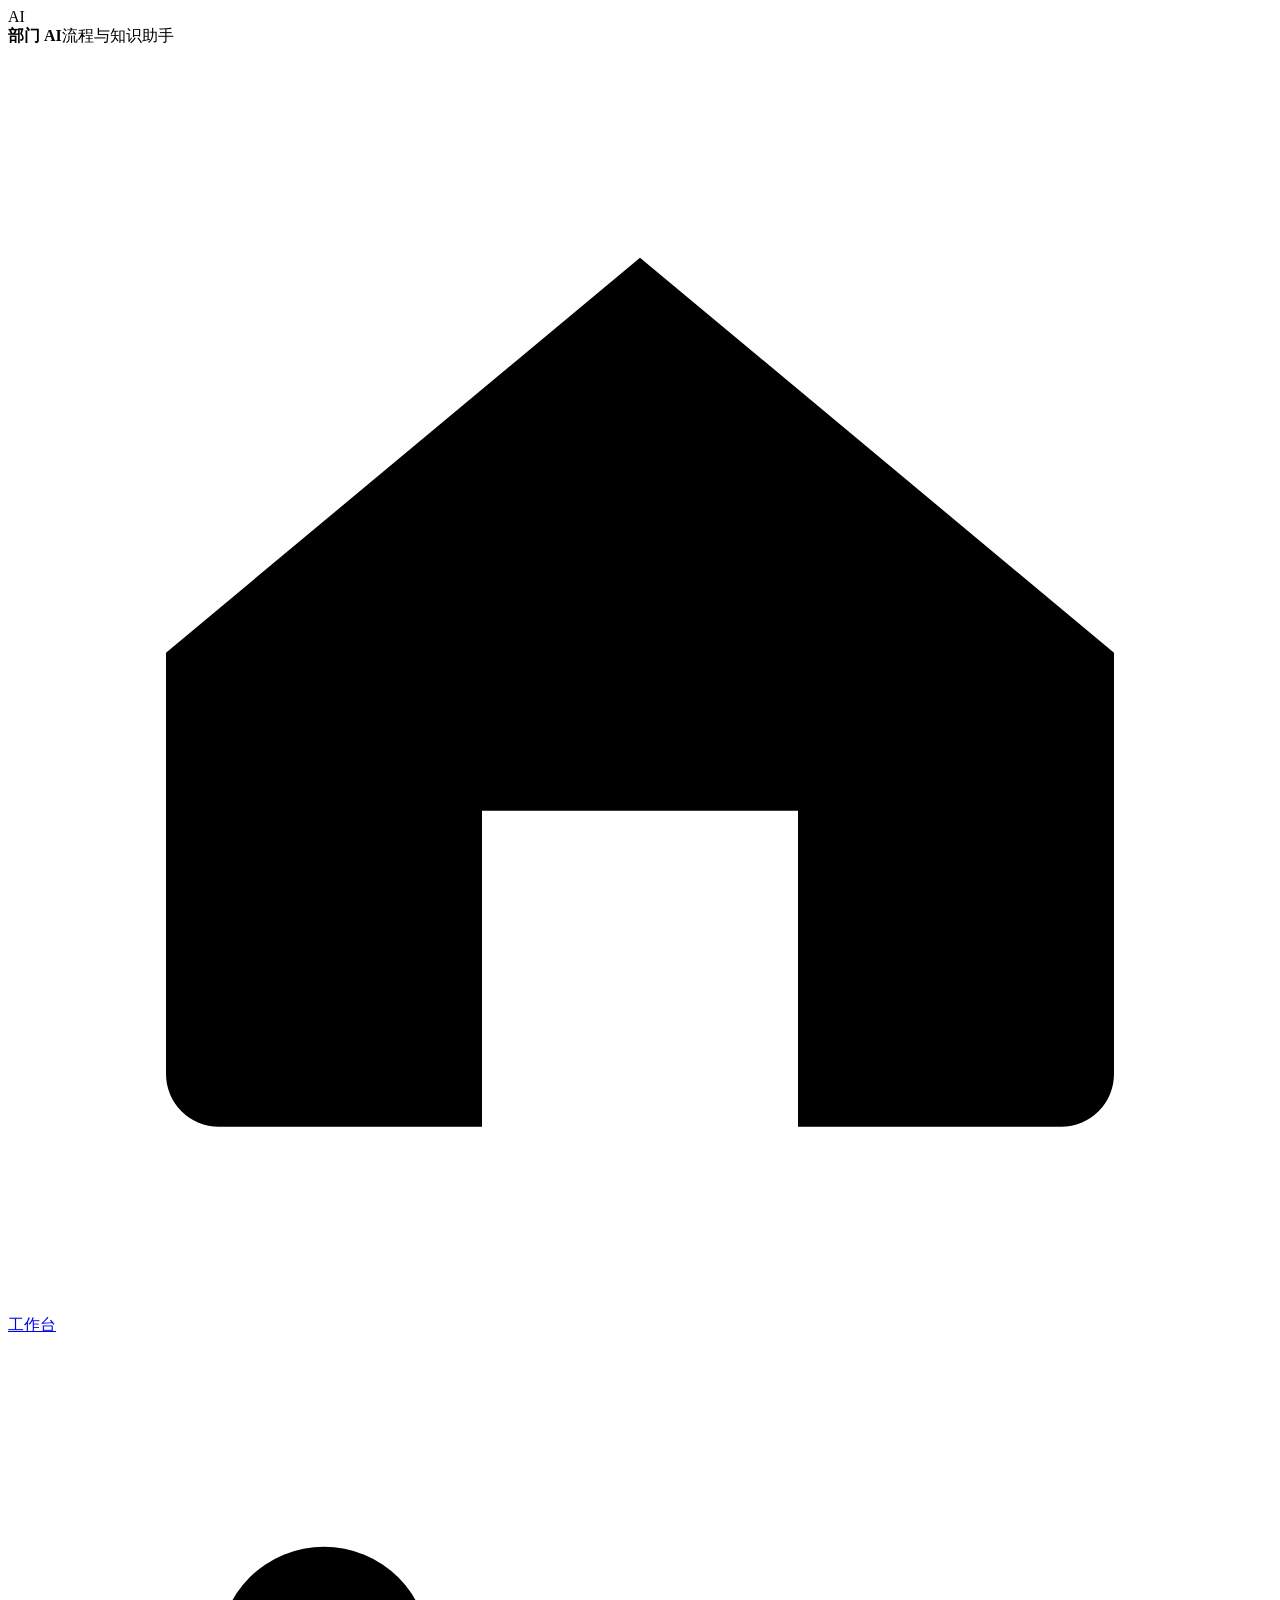
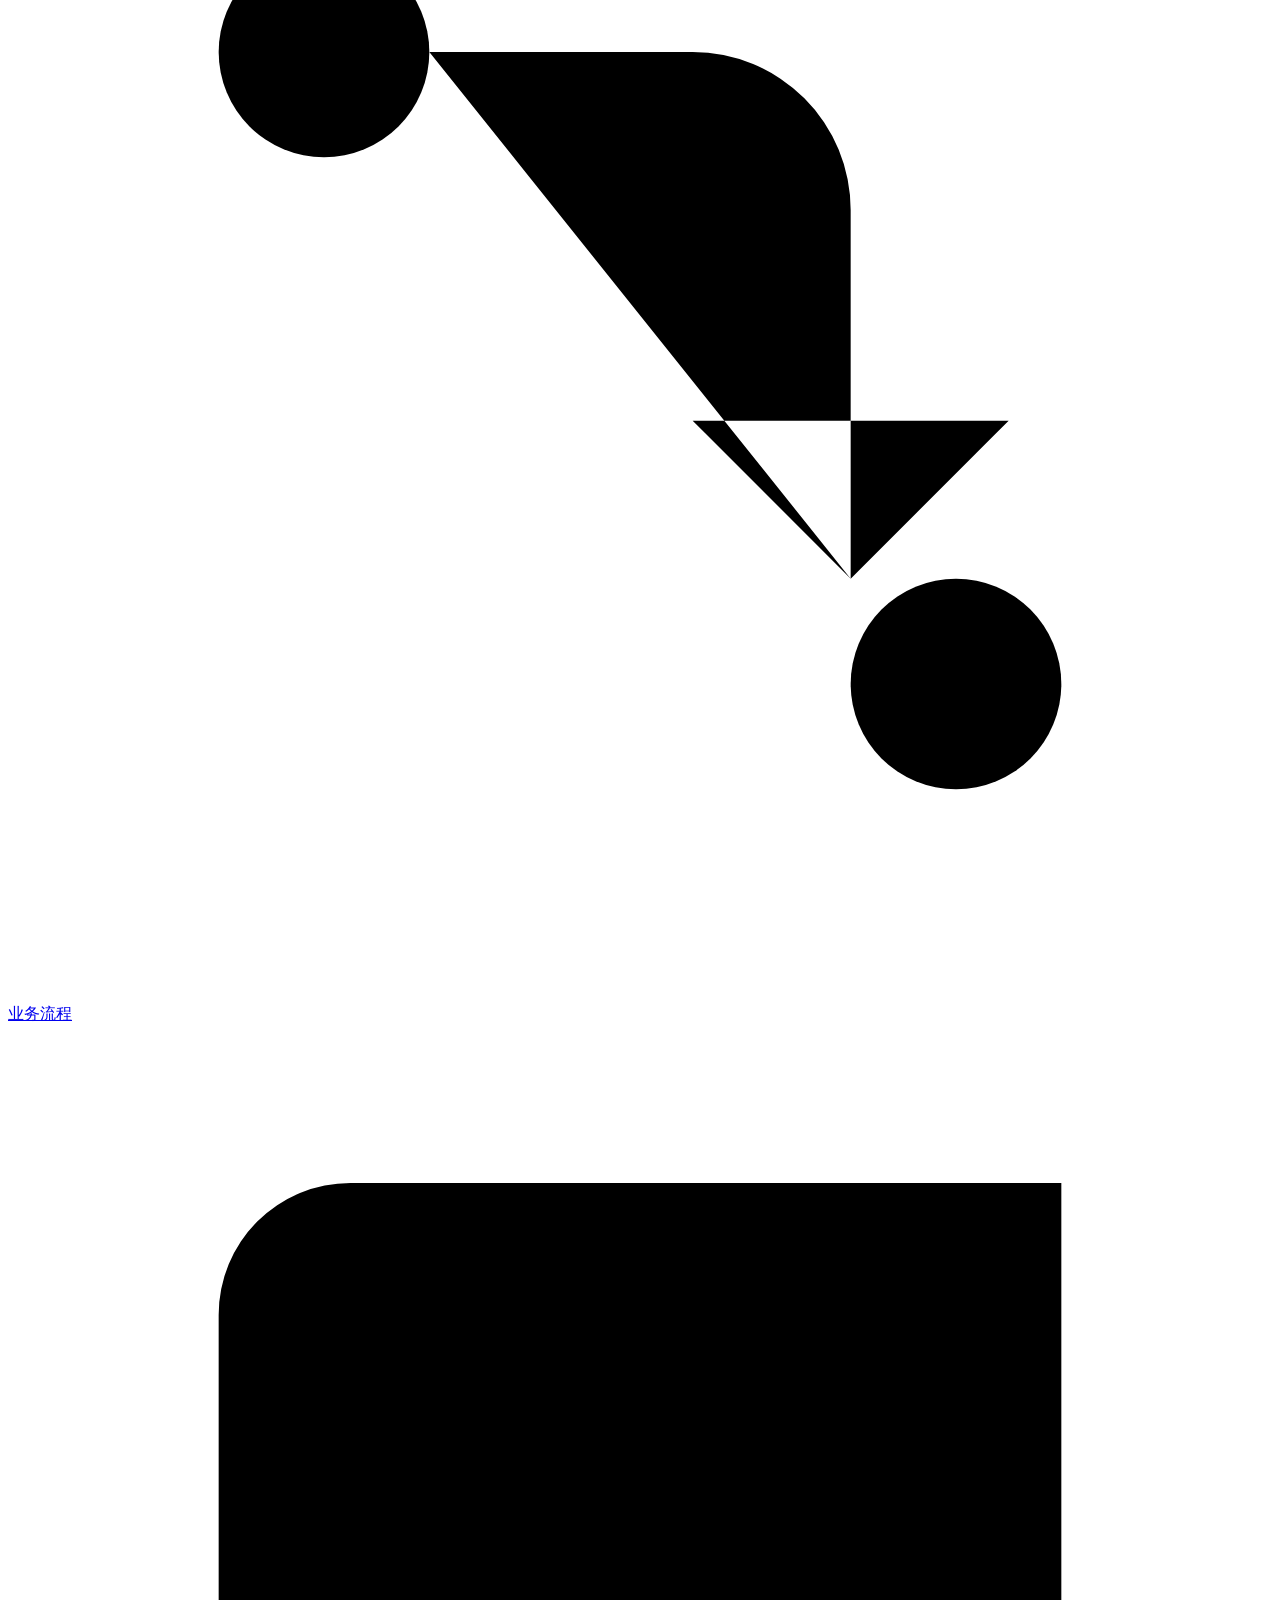
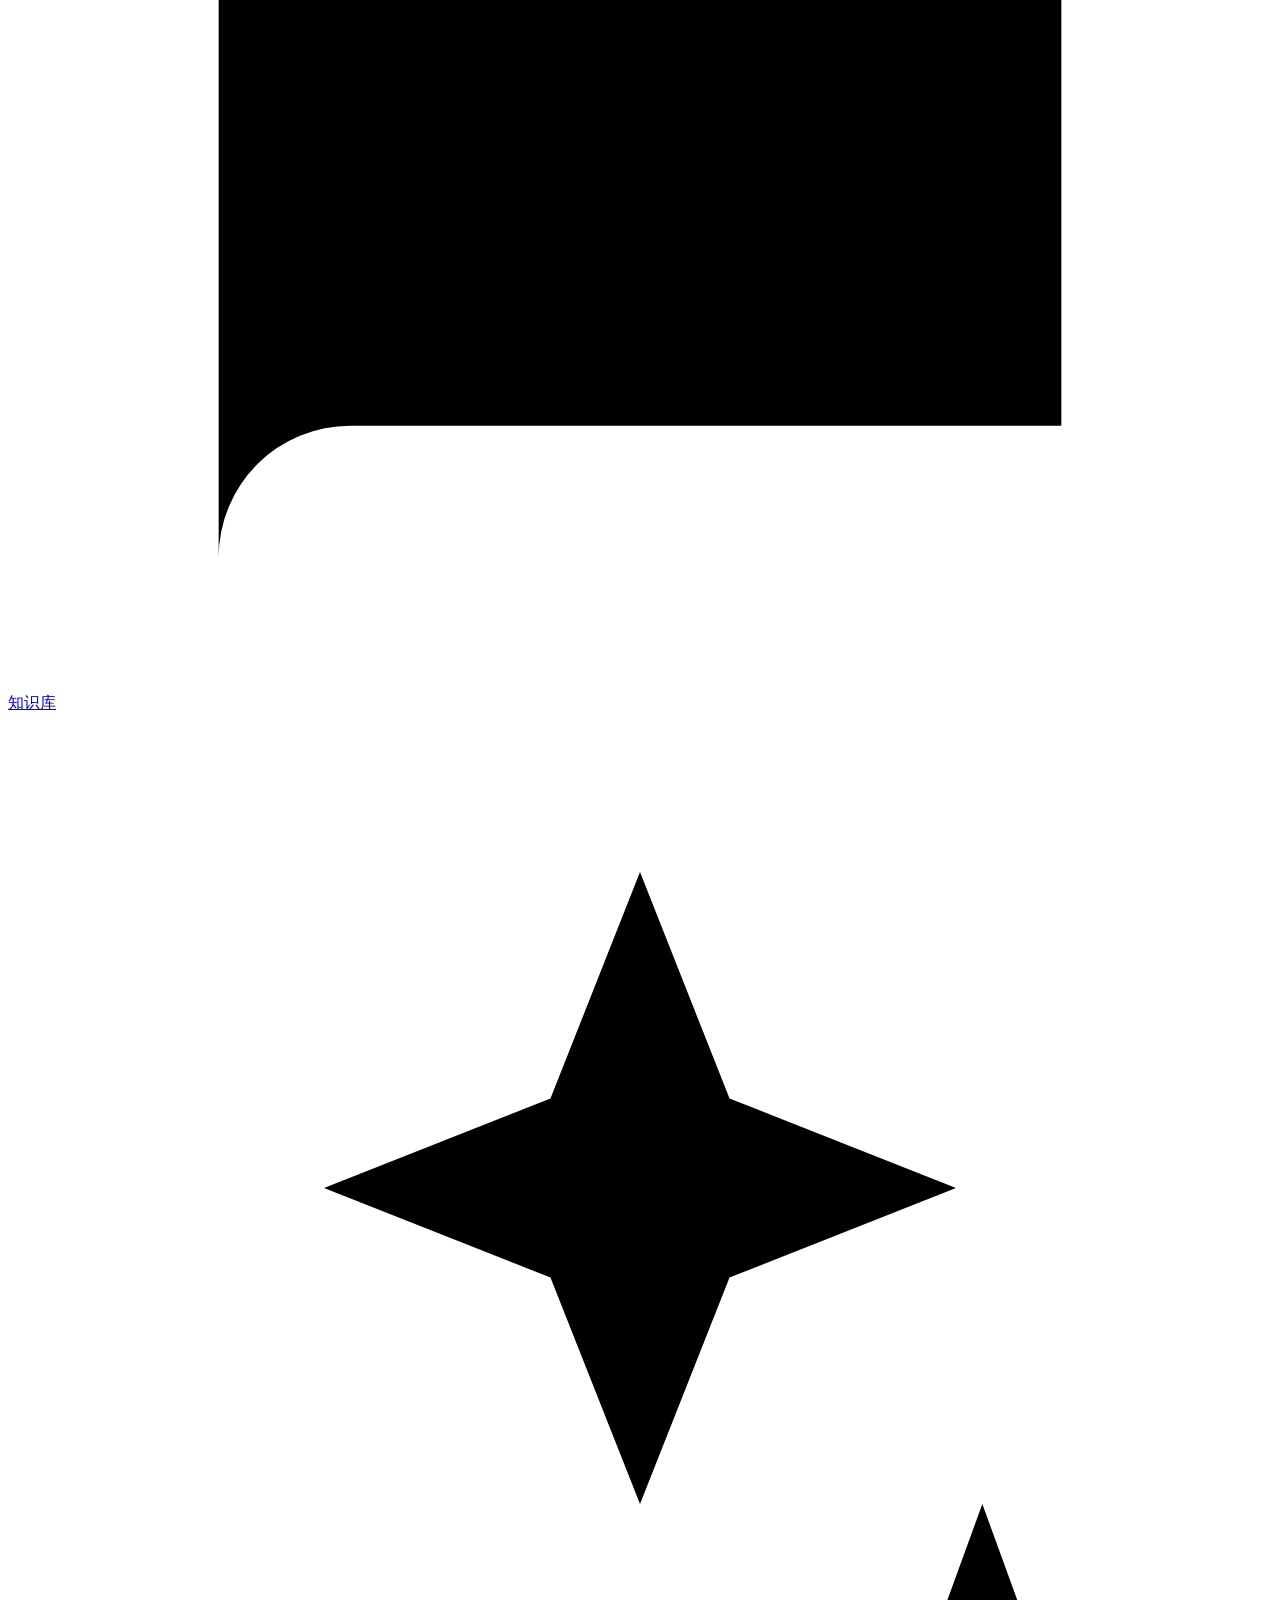
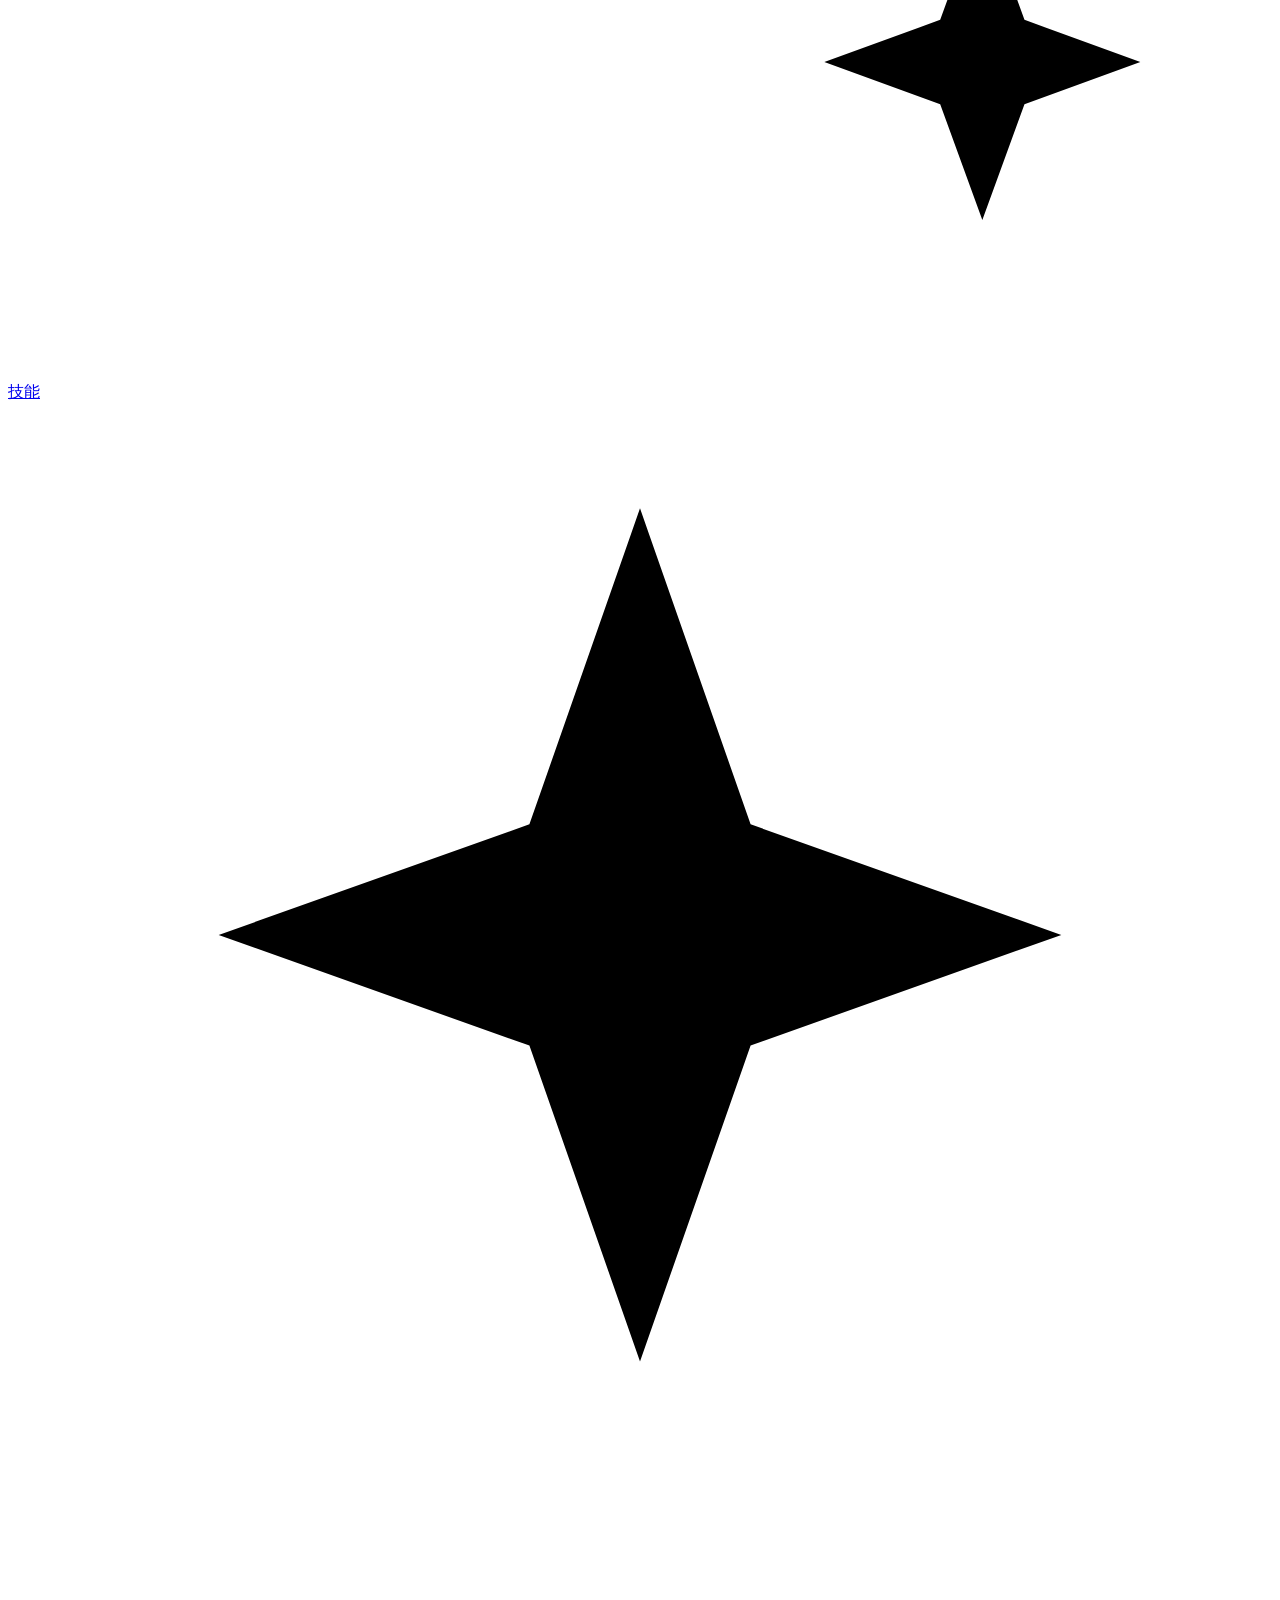
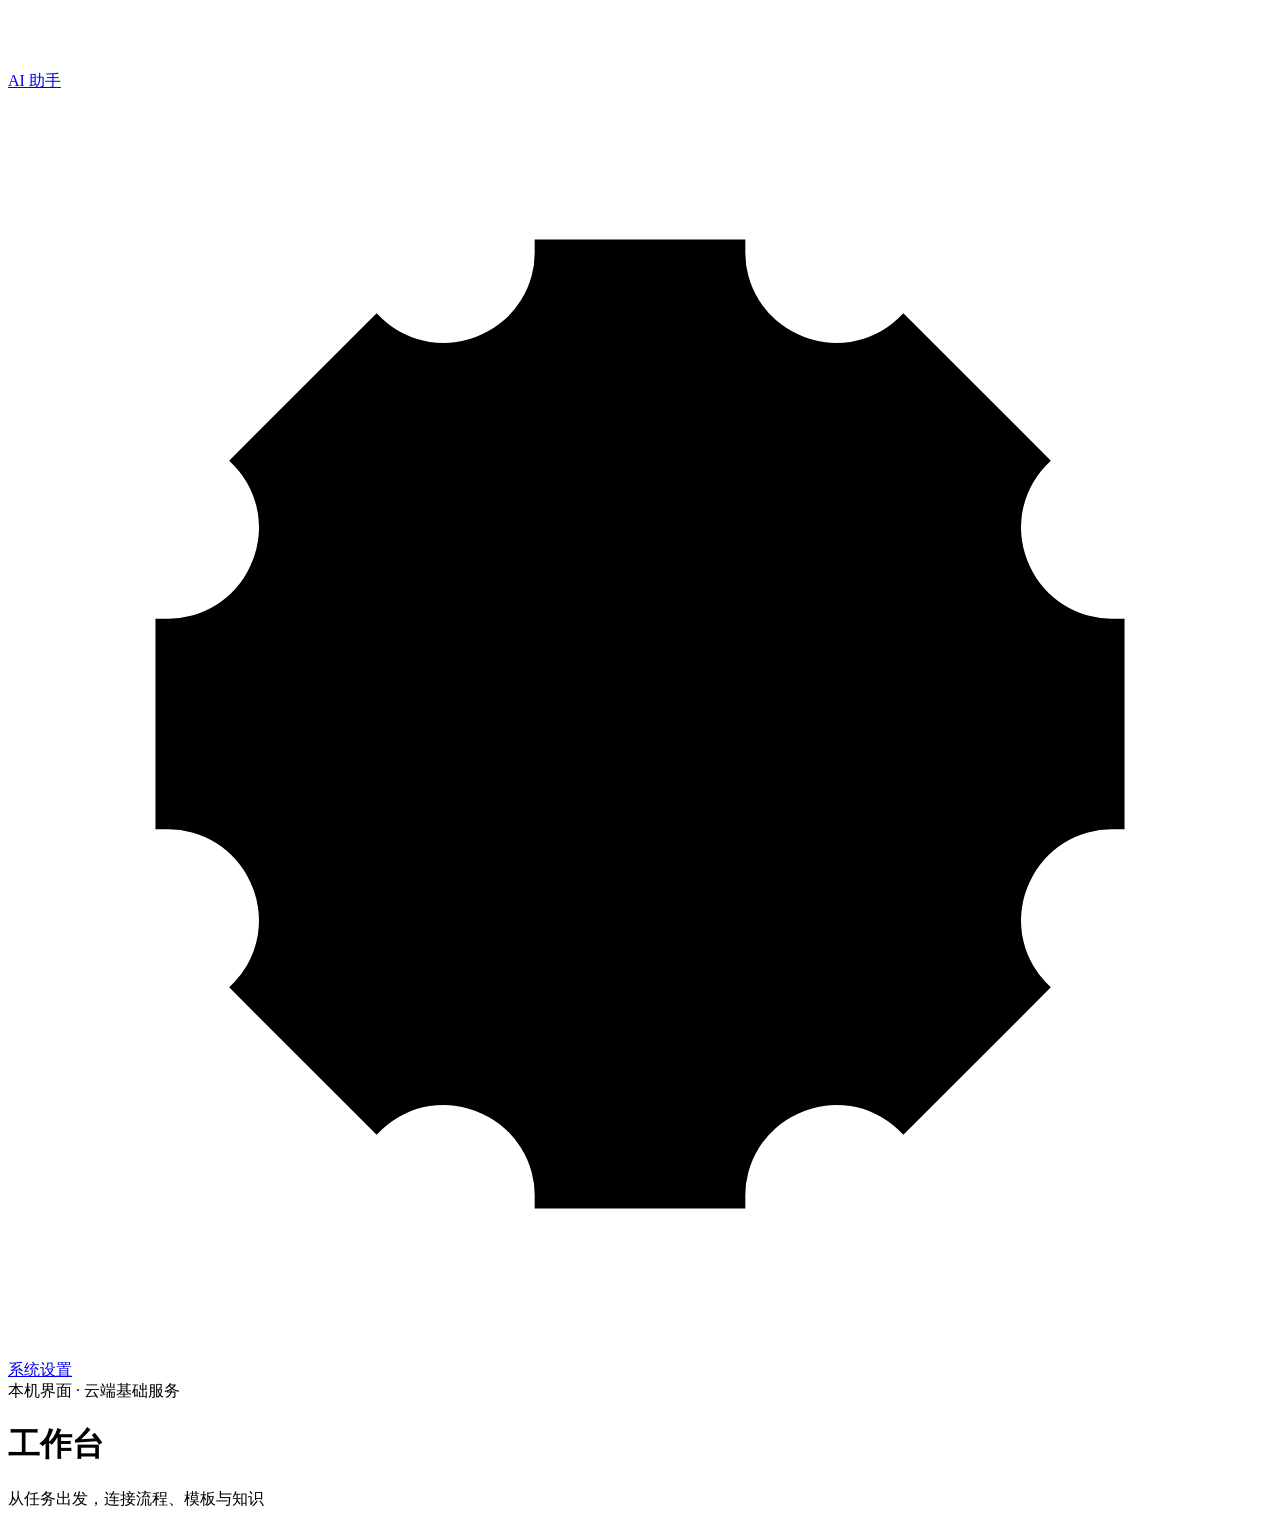
==== frontend/index.html @ f5974a2e "Initial department AI system" ====
<!doctype html>
<html lang="zh-CN">
<head>
  <meta charset="UTF-8">
  <meta name="viewport" content="width=device-width, initial-scale=1.0">
  <title>部门 AI</title>
  <link rel="stylesheet" href="/department/styles.css?v=20260825-3">
  <link rel="stylesheet" href="/department/premium.css?v=20260825-3">
</head>
<body>
  <div class="app-shell">
    <aside class="sidebar">
      <div class="brand">
        <div class="brand-mark">AI</div>
        <div><strong>部门 AI</strong><span>流程与知识助手</span></div>
      </div>
      <nav id="navigation">
        <a href="#dashboard" data-page="dashboard" title="工作台"><i><svg viewBox="0 0 24 24"><path d="M3 11.5 12 4l9 7.5v8a1 1 0 0 1-1 1h-5v-6H9v6H4a1 1 0 0 1-1-1z"/></svg></i><span>工作台</span></a>
        <a href="#processes" data-page="processes" title="业务流程"><i><svg viewBox="0 0 24 24"><circle cx="6" cy="6" r="2"/><circle cx="18" cy="18" r="2"/><path d="M8 6h5a3 3 0 0 1 3 3v7M13 13l3 3 3-3"/></svg></i><span>业务流程</span></a>
        <a href="#knowledge" data-page="knowledge" title="知识库"><i><svg viewBox="0 0 24 24"><path d="M4 5.5A2.5 2.5 0 0 1 6.5 3H20v16H6.5A2.5 2.5 0 0 0 4 21.5z"/><path d="M4 5.5v16M8 7h8M8 11h7"/></svg></i><span>知识库</span></a>
        <a href="#skills" data-page="skills" title="技能"><i><svg viewBox="0 0 24 24"><path d="m12 3 1.7 4.3L18 9l-4.3 1.7L12 15l-1.7-4.3L6 9l4.3-1.7zM18.5 15l.8 2.2 2.2.8-2.2.8-.8 2.2-.8-2.2-2.2-.8 2.2-.8z"/></svg></i><span>技能</span></a>
        <a href="#assistant" data-page="assistant" class="assistant-link" title="AI 助手"><i><svg viewBox="0 0 24 24"><path d="m12 2 2.1 6 5.9 2.1-5.9 2.1-2.1 6-2.1-6L4 10.1 9.9 8z"/></svg></i><span>AI 助手</span></a>
        <a href="#settings" data-page="settings" title="系统设置"><i><svg viewBox="0 0 24 24"><circle cx="12" cy="12" r="3"/><path d="M19.4 15a1.7 1.7 0 0 0 .3 1.9l.1.1-2.8 2.8-.1-.1a1.7 1.7 0 0 0-1.9-.3 1.7 1.7 0 0 0-1 1.6v.2h-4V21a1.7 1.7 0 0 0-1-1.6 1.7 1.7 0 0 0-1.9.3l-.1.1L4.2 17l.1-.1a1.7 1.7 0 0 0 .3-1.9A1.7 1.7 0 0 0 3 14H2.8v-4H3a1.7 1.7 0 0 0 1.6-1 1.7 1.7 0 0 0-.3-1.9L4.2 7 7 4.2l.1.1A1.7 1.7 0 0 0 9 4.6a1.7 1.7 0 0 0 1-1.6v-.2h4V3a1.7 1.7 0 0 0 1 1.6 1.7 1.7 0 0 0 1.9-.3l.1-.1L19.8 7l-.1.1a1.7 1.7 0 0 0-.3 1.9 1.7 1.7 0 0 0 1.6 1h.2v4H21a1.7 1.7 0 0 0-1.6 1z"/></svg></i><span>系统设置</span></a>
      </nav>
      <div class="sidebar-note"><span class="status-dot"></span>本机界面 · 云端基础服务</div>
    </aside>
    <main>
      <header class="topbar">
        <div><h1 id="page-title">工作台</h1><p id="page-subtitle">从任务出发，连接流程、模板与知识</p></div>
        <div class="page-actions"><button class="button" id="page-secondary-action" hidden></button><button class="button primary" id="page-action" hidden></button></div>
      </header>
      <section id="content" class="content"></section>
      <section id="assistant-host" class="content" hidden></section>
    </main>
  </div>
  <dialog id="editor-dialog">
    <form method="dialog" class="dialog-shell" novalidate>
      <header><div><h2 id="dialog-title"></h2><p id="dialog-subtitle"></p></div><button type="button" class="icon-button dialog-close" aria-label="关闭">×</button></header>
      <div id="dialog-content" class="dialog-content"></div>
      <footer><button type="button" class="button dialog-close">取消</button><button class="button primary" value="default" id="dialog-save">保存</button></footer>
    </form>
  </dialog>
  <dialog id="confirm-dialog" class="confirm-dialog" aria-labelledby="confirm-title" aria-describedby="confirm-message">
    <form method="dialog" class="confirm-shell">
      <div class="confirm-mark" aria-hidden="true">!</div>
      <div class="confirm-copy"><h2 id="confirm-title">确认操作</h2><p id="confirm-message"></p><small id="confirm-detail" hidden></small></div>
      <footer><button class="button" value="cancel">取消</button><button class="button danger solid" value="confirm">确认删除</button></footer>
    </form>
  </dialog>
  <div id="toast" class="toast" popover="manual" role="status" aria-live="polite"></div>
  <script src="/department/app.js?v=20260825-3"></script>
</body>
</html>
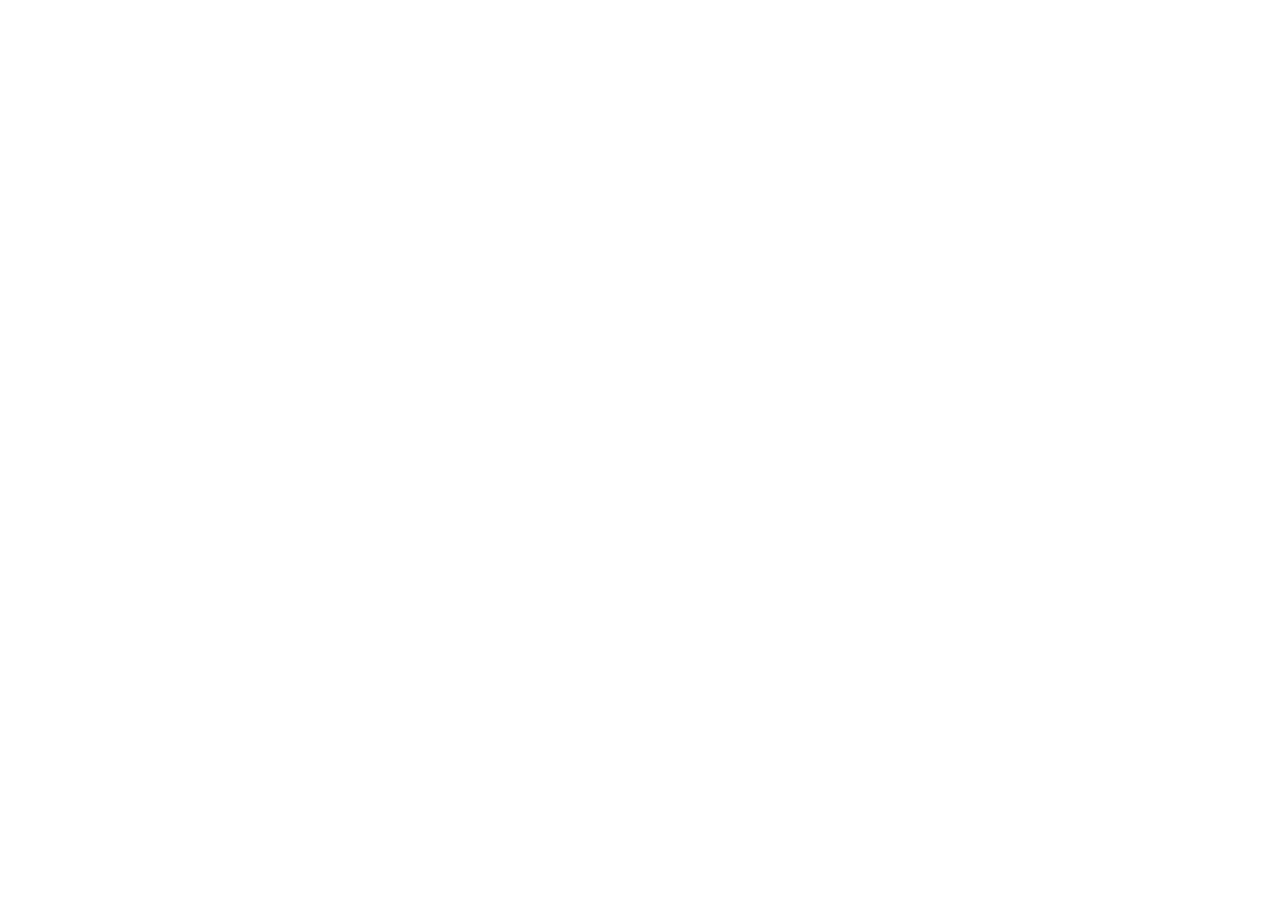
==== commit eaee88fa: "feat: add scoped identity, reviewed publishing and personal Harness" ====
--- a/frontend/index.html
+++ b/frontend/index.html
@@ -5,10 +5,10 @@
   <meta name="viewport" content="width=device-width, initial-scale=1.0">
   <title>部门 AI</title>
   <link rel="stylesheet" href="/department/styles.css?v=20260825-3">
-  <link rel="stylesheet" href="/department/premium.css?v=20260825-3">
 </head>
 <body>
-  <div class="app-shell">
+  <section id="auth-host" aria-label="账号登录"></section>
+  <div class="app-shell" hidden>
     <aside class="sidebar">
       <div class="brand">
         <div class="brand-mark">AI</div>
@@ -22,7 +22,8 @@
         <a href="#assistant" data-page="assistant" class="assistant-link" title="AI 助手"><i><svg viewBox="0 0 24 24"><path d="m12 2 2.1 6 5.9 2.1-5.9 2.1-2.1 6-2.1-6L4 10.1 9.9 8z"/></svg></i><span>AI 助手</span></a>
         <a href="#settings" data-page="settings" title="系统设置"><i><svg viewBox="0 0 24 24"><circle cx="12" cy="12" r="3"/><path d="M19.4 15a1.7 1.7 0 0 0 .3 1.9l.1.1-2.8 2.8-.1-.1a1.7 1.7 0 0 0-1.9-.3 1.7 1.7 0 0 0-1 1.6v.2h-4V21a1.7 1.7 0 0 0-1-1.6 1.7 1.7 0 0 0-1.9.3l-.1.1L4.2 17l.1-.1a1.7 1.7 0 0 0 .3-1.9A1.7 1.7 0 0 0 3 14H2.8v-4H3a1.7 1.7 0 0 0 1.6-1 1.7 1.7 0 0 0-.3-1.9L4.2 7 7 4.2l.1.1A1.7 1.7 0 0 0 9 4.6a1.7 1.7 0 0 0 1-1.6v-.2h4V3a1.7 1.7 0 0 0 1 1.6 1.7 1.7 0 0 0 1.9-.3l.1-.1L19.8 7l-.1.1a1.7 1.7 0 0 0-.3 1.9 1.7 1.7 0 0 0 1.6 1h.2v4H21a1.7 1.7 0 0 0-1.6 1z"/></svg></i><span>系统设置</span></a>
       </nav>
-      <div class="sidebar-note"><span class="status-dot"></span>本机界面 · 云端基础服务</div>
+      <div id="identity-controls" class="identity-controls"></div>
+      <div class="sidebar-note"><span class="status-dot"></span>独立测试环境</div>
     </aside>
     <main>
       <header class="topbar">
@@ -33,7 +34,7 @@
       <section id="assistant-host" class="content" hidden></section>
     </main>
   </div>
-  <dialog id="editor-dialog">
+  <dialog id="editor-dialog" aria-labelledby="dialog-title" aria-describedby="dialog-subtitle">
     <form method="dialog" class="dialog-shell" novalidate>
       <header><div><h2 id="dialog-title"></h2><p id="dialog-subtitle"></p></div><button type="button" class="icon-button dialog-close" aria-label="关闭">×</button></header>
       <div id="dialog-content" class="dialog-content"></div>
@@ -48,6 +49,6 @@
     </form>
   </dialog>
   <div id="toast" class="toast" popover="manual" role="status" aria-live="polite"></div>
-  <script src="/department/app.js?v=20260825-3"></script>
+  <script type="module" src="/department/js/main.js?v=20260825-3"></script>
 </body>
 </html>
